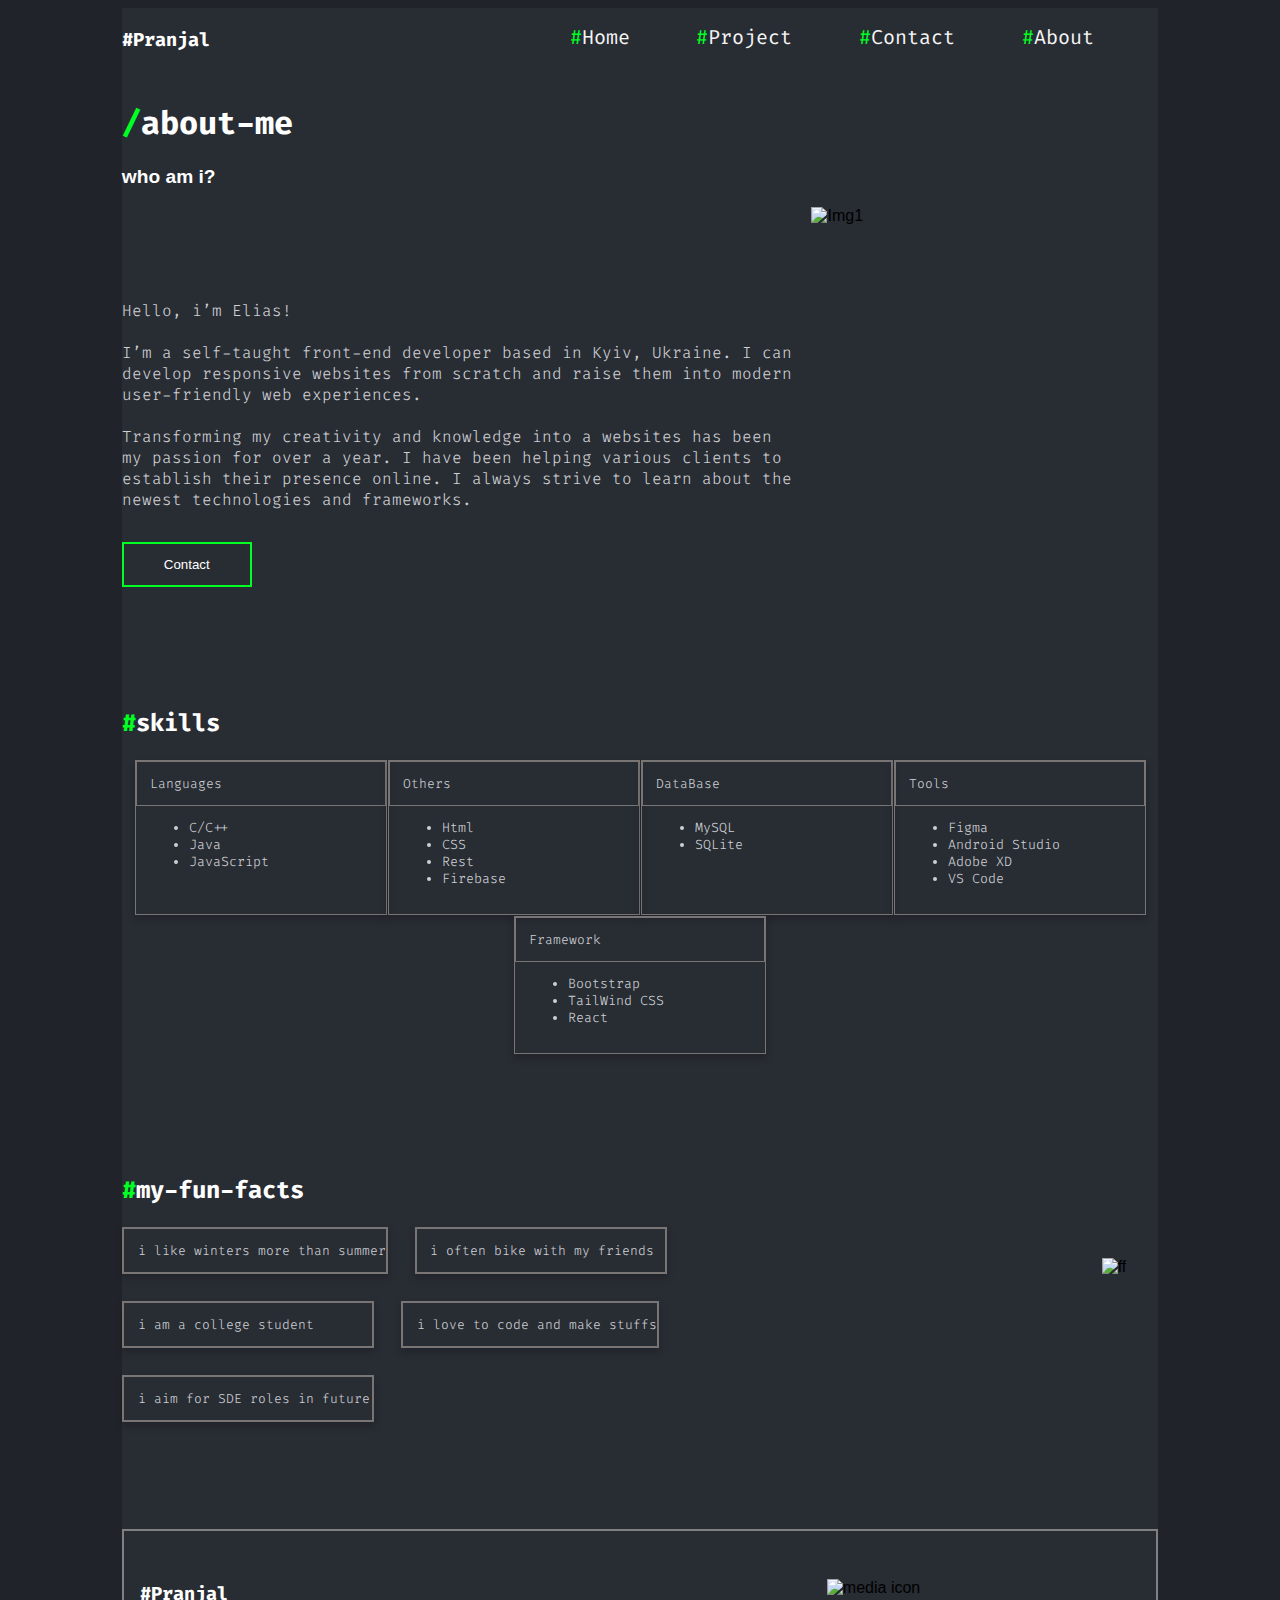
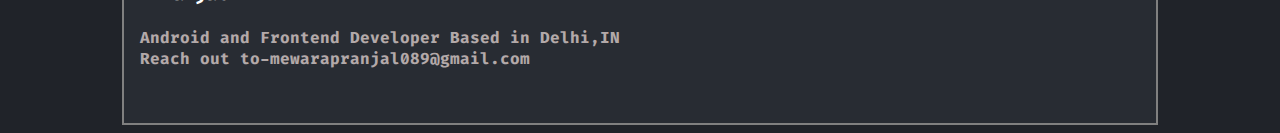
==== about.html @ 4f3ab754 "Add files via upload" ====
<!DOCTYPE html>
<html lang="en">
<head>
    <meta charset="utf-8">
    <meta name="viewport", content="width=device-width,initial-scale=1">
    <meta name="description",content="(enter a brief description)">
    <meta name="author",content="enter-your-site-name">
    <meta name="", content="">

    <title>Little Lemon</title>
    

   <!--Social media shared preview-->
   <!--
    <meta property="og:title", content="title/desc of Preview">
    <meta property="og:site-name", content="enter-your-site-name">
    <meta property="og:url", content="url of shared site">
    <meta property="og:description", content="description">
    <meta property="og:image", content="image preview xyz.png format">
    -->
    <link href="about.css" rel="stylesheet">
    <link
    rel="stylesheet"
    href="https://fonts.googleapis.com/css2?family=Fira Code:wght@400;500;600;700&display=swap"
  />
</head>
<body>
    <div class="main">
        <nav>
            <div class="nav_container">
                <div class="nav_left">
                    <h3>#Pranjal</h3>
                </div>
                <div class="nav_right">
                    <ul>
                        <li><a href="index.html"><span style="color: #00ff22;">#</span>Home</a></li>
                        <li><a href="projects.html"><span style="color: #00ff22;">#</span>Project</a></li>
                        <li><a href="contact.html"><span style="color: #00ff22;">#</span>Contact</a></li>
                        <li><a href="about.html"><span style="color: #00ff22;">#</span>About</a></li>
                    </ul>
                </div>
            </div>
        </nav>
    <header>
        <h1 ><span style="color:#00ff22">/</span>about-me</h1>
        <h3>who am i?<br></h3>
        <div class="hcon"> 
        <div class="sec1">
            <h2>Hello, i’m Elias!
                <br><br>
                I’m a self-taught front-end developer based in Kyiv, Ukraine. I can develop responsive websites from scratch and raise them into modern user-friendly web experiences. 
                <br><br>
                Transforming my creativity and knowledge into a websites has been my passion for over a year. I have been helping various clients to establish their presence online. I always strive to learn about the newest technologies and frameworks.
            </h2>
            <br>
            <button type="button" id="button1" onclick="alert('You pressed the button!')">Contact</button>
            </div>
            <div class="sec2">
            <img src="images/Group 46.png" alt="Img1" height="" width="340px">
        </div>
        </div>
    </header>
    <main>
    <h2 id="mainh2"><span style="color:#00ff22">#</span>skills</h2>
    <div class="skilcon">
    <div class="card">
        <div class="card_skill">
            <h3>Languages</h3>
        </div>
        <div class="card_des">
            <ul>
                <li>C/C++</li>
                <li>Java</li>
                <li>JavaScript</li>
            </ul>
        </div>
    </div>
    <div class="card">
        <div class="card_skill">
            <h3>Others</h3>
        </div>
        <div class="card_des">
            <ul>
                <li>Html</li>
                <li>CSS</li>
                <li>Rest</li>
                <li>Firebase</li>
            </ul>
        </div>
    </div>
    <div class="card">
        <div class="card_skill">
            <h3>DataBase</h3>
        </div>
        <div class="card_des">
            <ul>
                <li>MySQL</li>
                <li>SQLite</li>

            </ul>
        </div>
    </div>
    <div class="card">
        <div class="card_skill">
            <h3>Tools</h3>
        </div>
        <div class="card_des">
            <ul>
                <li>Figma</li>
                <li>Android Studio</li>
                <li>Adobe XD</li>
                <li>VS Code</li>
            </ul>
        </div>
    </div>
    <div class="card">
        <div class="card_skill">
            <h3>Framework</h3>
        </div>
        <div class="card_des">
            <ul>
                <li>Bootstrap</li>
                <li>TailWind CSS</li>
                <li>React</li>
            </ul>
        </div>
    </div>
    </div>
    <h2 id="mainh2"><span style="color:#00ff22">#</span>my-fun-facts</h2>
    <div class="funfactcon">
        <div class="fcon1">
            <div class="cardx">
                <div class="card_skill">
                    <h3>i like winters more than summer</h3>
                </div>
            </div>
            <div class="cardx">
                <div class="card_skill">
                    <h3>i often bike with my friends</h3>
                </div>
            </div>
            <div class="cardx">
                <div class="card_skill">
                    <h3>i am a college student</h3>
                </div>
            </div>
            <div class="cardx">
                <div class="card_skill">
                    <h3>i love to code and make stuffs</h3>
                </div>
            </div>
            <div class="cardx">
                <div class="card_skill">
                    <h3>i aim for SDE roles in future</h3>
                </div>
            </div>
        </div>
        <div class="fcon2">
            <img src="images/Group 53.png" alt="ff">
        </div>
    </div>
    </main>
    <footer>
        <div class="footer">
            <div class="f1">
                <h3>#Pranjal</h3>
                <h4>Android and Frontend Developer Based in Delhi,IN<br>Reach out to-mewarapranjal089@gmail.com</h4>
            </div>
            <div class="f2">
                <img src="images/Group 23.png" alt="media icon">
            </div>
        </div>
    </div>
    </footer>
    <script src="script.js"></script>
</body>
</html>
---- about.css ----
body{
    background-color:#202329 ;
}
.main{
    width: 100%;
    height: 100%;
    background-color: #282c33;
    font-family: 'Segoe UI', Tahoma, Geneva, Verdana, sans-serif;
}
@media  screen and (min-width: 1000px) {
    .main{
        margin: auto;
        width: 82%;
        height: 100%;
    }
}
.nav_container{
    display: flex;
    width: 100%;
}
.nav_left{
    display: flex;
    width: 40%;
    font-family: Fira Code;
    color: white;
    align-items: flex-start;
    cursor: pointer;
}
nav{
    margin-bottom: 2em;
}
.nav_right{
    display: flex;
    width: 60%;
}
.nav_right ul{
    display: flex;
    width: 100%;
    margin-right: 5%;
    padding: 0;
    flex-wrap: wrap;
    list-style: none;
    justify-content: end;
    align-items:flex-end;
}
.nav_right li{
    margin: auto;
    color: whitesmoke;
    font-family: Fira Code;
    font-size: 20px;
    cursor: pointer;
}
.nav_right li:after {
    display: block;
    content: '';
    border-bottom: solid 3px #00ff22;
    padding-bottom: 1%;
    transform: scaleX(0);
    transition: transform 300ms ease-in-out;
}
li:hover:after{
    transform: scaleX(1);
}
.card,.cardx{
    box-shadow: 0 4px 8px 0 rgba(0,0,0,0.2);
    max-width: 360px;
    min-width: 250px ;
    font-family: Fira Code;
    color: #cdcfd4;
    font-size: smaller;
    margin: 1px;
    font-weight: 100;
    
}
.card_skill h3{
    font-size: small;
    font-weight: 200;
}
.card img{
   border: 1px solid rgb(122, 117, 117);
}
.card_des{
    
    padding-left: 1em;
    padding-bottom: 1em;
    padding-right: 1em;
}
.card_des h3{
    font-size: small;
    font-weight: 200;
    padding-bottom: 0.5em;
}
.card, .cardx{
    border: 1px solid rgb(122, 117, 117);
    margin: 0.5px;
}
.card_skill{
    padding-left: 1em;
    border: 1px solid rgb(122, 117, 117) ;
}
.card button{
    color: white;
    background-color: #282c33;
    border: 2px solid #00ff22;
    padding: 1em 3em;
}
.container-1{
    display: flex;
    flex-wrap: wrap;
    padding: 1em;
    justify-content: center;
}
header h1,p{
    font-family: Fira Code;
    color: white;
}
#mainh2{
    color: white;
    margin-top: 5em;
    font-family: Fira Code;
}
.footer{
    display: flex;
    padding: 1em;
    padding-top: 2em;
    padding-bottom: 2em;
    flex-wrap: wrap;
    width: 100%;
    justify-content: flex-start;
}
.f2{
    padding-left: 16px;
    padding-top: 1em;
}
.f1{
  color: #b3a9a9;
  font-family: Fira Code;
  width: 65%;
}
.f1 h3{
    color: white;
}
footer{
    border: 2px solid gray;
}
.funfactcon{
    display: flex;
    flex-wrap: wrap;
    align-items: flex-start;
    justify-content: space-between;
    margin-bottom: 5em;
}
.skilcon{
    display: flex;
    flex-wrap: wrap;
    justify-content: center;
}
.fcon1{
    display: flex;
    flex-wrap: wrap;
    width: 60%;
}
.fcon2{
    padding: 2em;
}
.sec1 h2{
    font-family: Fira Code;
    font-size: medium;
    font-weight: 200;
    color: #cdcfd4;
}
button{
    color: white;
    background-color: #282c33;
    border: 2px solid #00ff22;
    padding: 1em 3em;
}
header h3{
    color: white;
    font-size: larger;
}
.skilcon{
    margin-bottom: 5em;
    justify-content: center;
}
.sec1{
    margin-top: 5em;
}
.hcon{
    display: flex;
    flex-wrap: wrap;
    width: 100%;
}
.sec1{
    width: 65%;
    padding-right: 1em;
}

.cardx{
    margin-right: 2em;
    margin-bottom: 2em;
}
a{
    color: inherit;
    text-decoration: inherit;
}
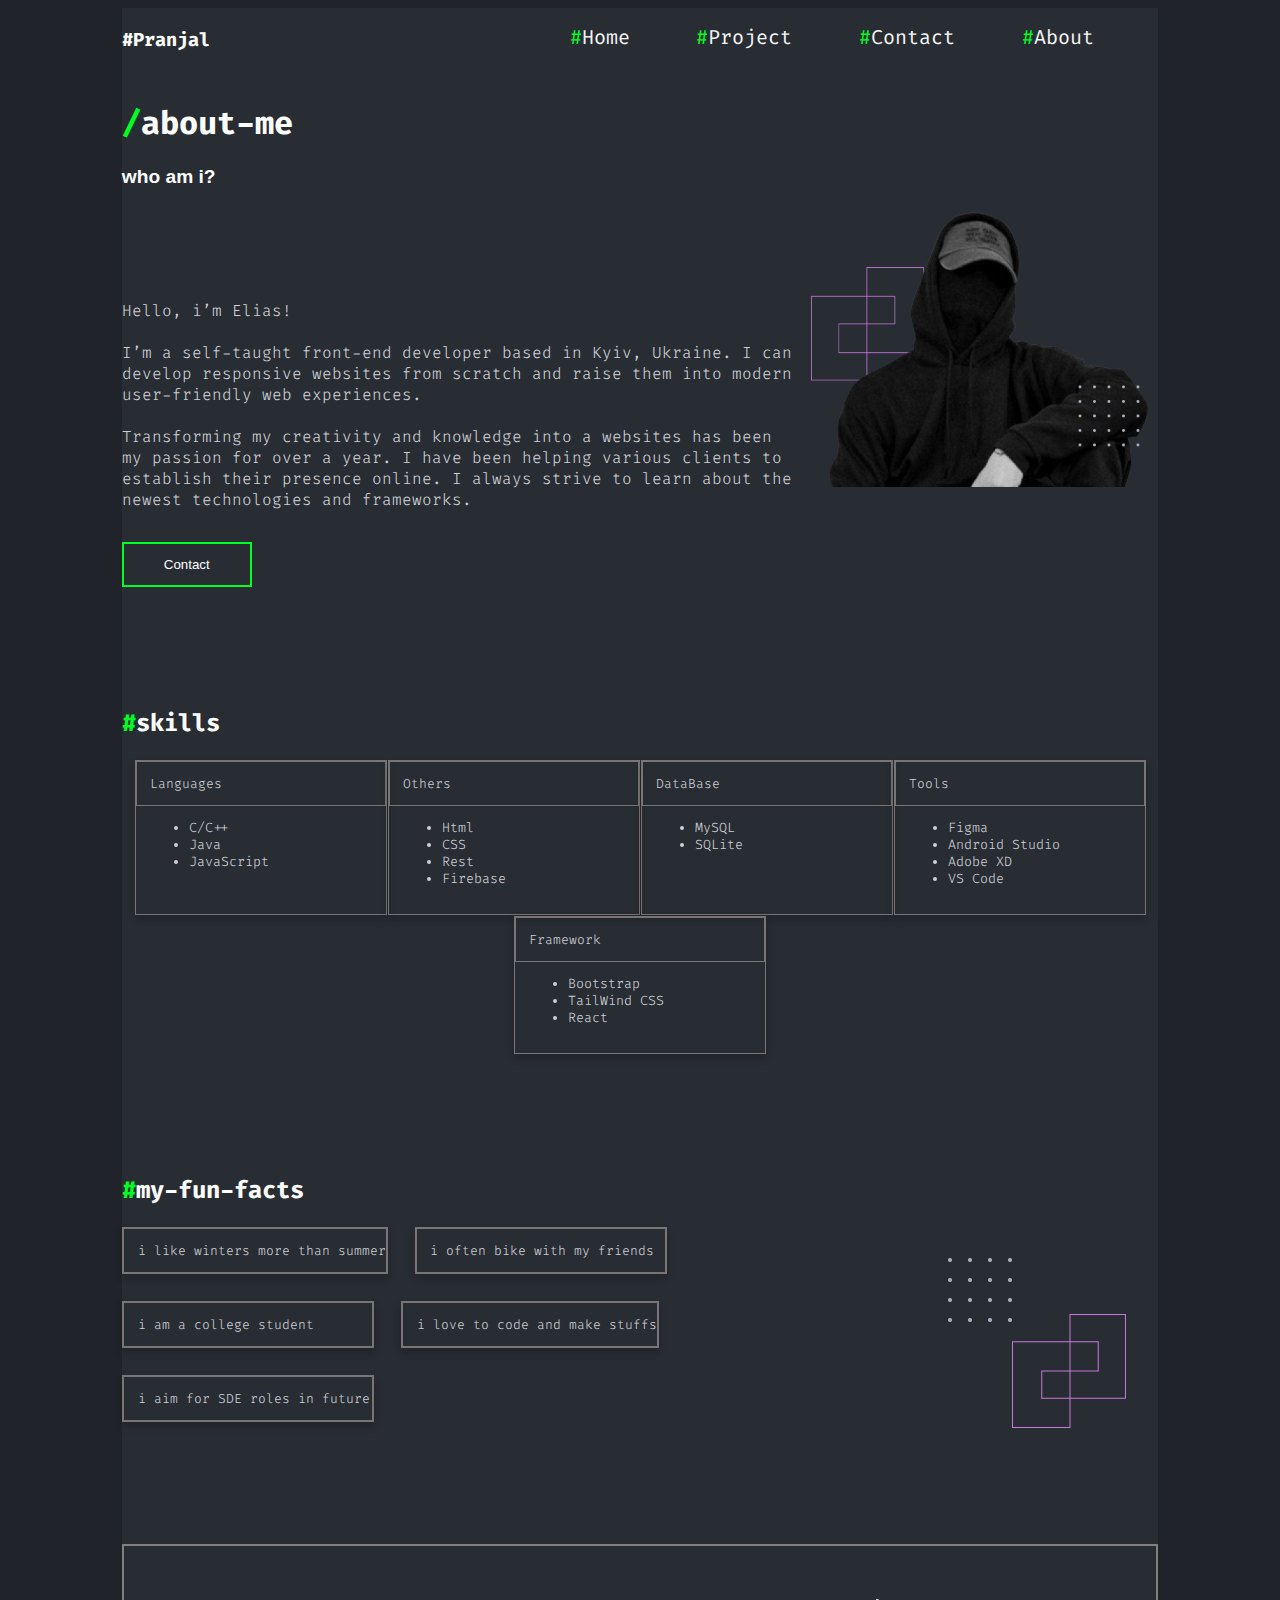
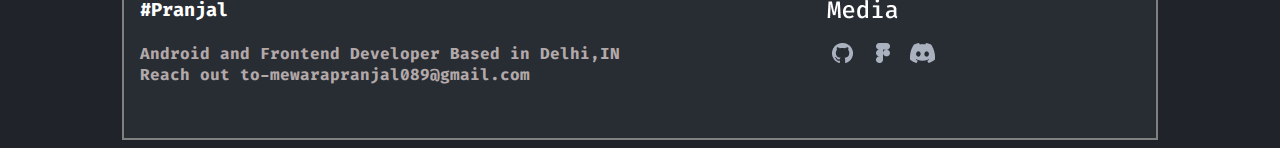
==== commit 291a6eff: "Update about.html" ====
--- a/about.html
+++ b/about.html
@@ -7,7 +7,7 @@
     <meta name="author",content="enter-your-site-name">
     <meta name="", content="">
 
-    <title>Little Lemon</title>
+    <title>About</title>
     
 
    <!--Social media shared preview-->
@@ -56,7 +56,7 @@
             <button type="button" id="button1" onclick="alert('You pressed the button!')">Contact</button>
             </div>
             <div class="sec2">
-            <img src="images/Group 46.png" alt="Img1" height="" width="340px">
+            <img src="https://pranjalmewaraa.github.io/Portfolio/Group 46.png" alt="Img1" height="" width="340px">
         </div>
         </div>
     </header>
@@ -156,7 +156,7 @@
             </div>
         </div>
         <div class="fcon2">
-            <img src="images/Group 53.png" alt="ff">
+            <img src="https://pranjalmewaraa.github.io/Portfolio/Group 53.png" alt="ff">
         </div>
     </div>
     </main>
@@ -167,11 +167,11 @@
                 <h4>Android and Frontend Developer Based in Delhi,IN<br>Reach out to-mewarapranjal089@gmail.com</h4>
             </div>
             <div class="f2">
-                <img src="images/Group 23.png" alt="media icon">
+                <img src="https://pranjalmewaraa.github.io/Portfolio/Group 23.png" alt="media icon">
             </div>
         </div>
     </div>
     </footer>
     <script src="script.js"></script>
 </body>
-</html>+</html>
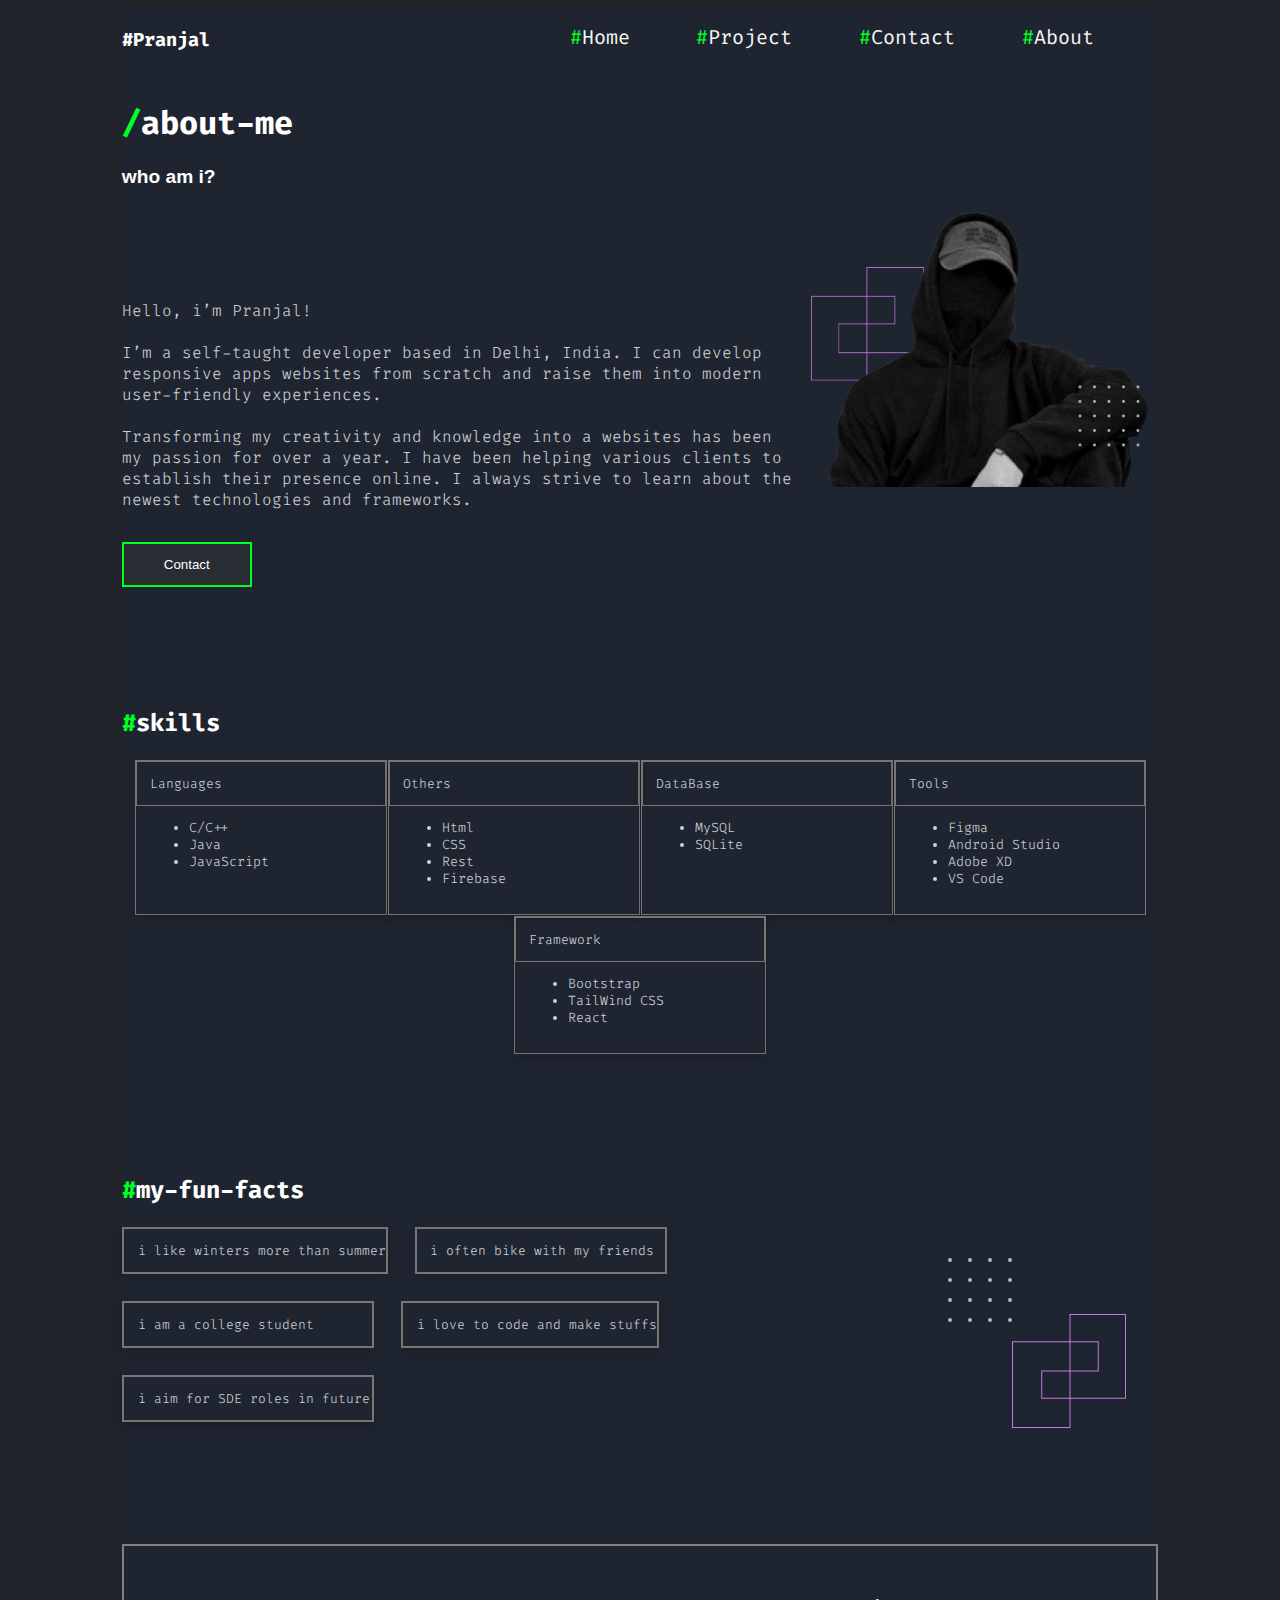
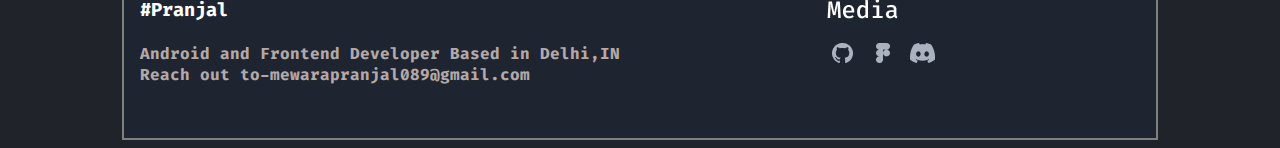
==== commit 72345374: "Update about.html" ====
--- a/about.html
+++ b/about.html
@@ -46,9 +46,9 @@
         <h3>who am i?<br></h3>
         <div class="hcon"> 
         <div class="sec1">
-            <h2>Hello, i’m Elias!
+            <h2>Hello, i’m Pranjal!
                 <br><br>
-                I’m a self-taught front-end developer based in Kyiv, Ukraine. I can develop responsive websites from scratch and raise them into modern user-friendly web experiences. 
+                I’m a self-taught developer based in Delhi, India. I can develop responsive apps websites from scratch and raise them into modern user-friendly experiences. 
                 <br><br>
                 Transforming my creativity and knowledge into a websites has been my passion for over a year. I have been helping various clients to establish their presence online. I always strive to learn about the newest technologies and frameworks.
             </h2>
--- a/about.css
+++ b/about.css
@@ -4,7 +4,7 @@
 .main{
     width: 100%;
     height: 100%;
-    background-color: #282c33;
+    background-color: #1f2530;
     font-family: 'Segoe UI', Tahoma, Geneva, Verdana, sans-serif;
 }
 @media  screen and (min-width: 1000px) {
@@ -203,4 +203,4 @@
 a{
     color: inherit;
     text-decoration: inherit;
-}+}
